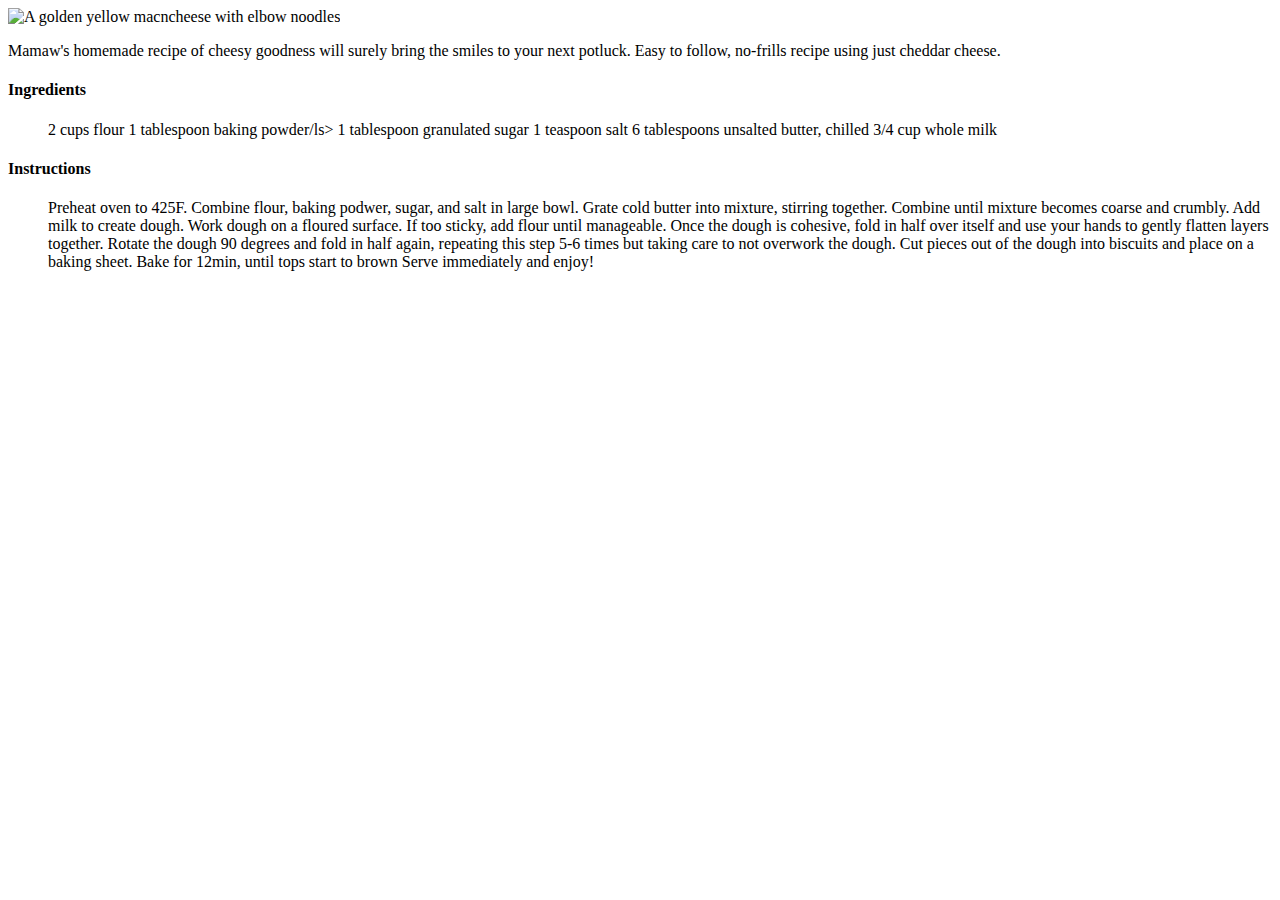
==== Recipes/biscuit.html @ 1ef49acf "created recipe htmls including images and text" ====
<!DOCTYPE html>
<html>
    <head> 
        <meta charset="utf-8">
        <title>Mamaw's Buttery Baked Biscuits</title>
    </head>
    <body>
        <img src="~/repos/odin-recipes/resources/macncheese.jpg" alt="A golden yellow macncheese with elbow noodles ">
        <p> Mamaw's homemade recipe of cheesy goodness will surely bring the smiles to your next potluck. Easy to follow, no-frills recipe using just cheddar cheese. </p>
        
        <h4>Ingredients</h4>
        <ul>
            <ls> 2 cups flour</ls>
            <ls> 1 tablespoon baking powder/ls>
            <ls> 1 tablespoon granulated sugar </ls>
            <ls> 1 teaspoon salt </ls>
            <ls> 6 tablespoons unsalted butter, chilled</ls>
            <ls> 3/4 cup whole milk </ls>
        </ul>
        <h4> Instructions</h4>
        <ol>
            <ls> Preheat oven to 425F.</ls>
            <ls> Combine flour, baking podwer, sugar, and salt in large bowl.</ls>
            <ls> Grate cold butter into mixture, stirring together. Combine until mixture becomes coarse and crumbly. </ls>
            <ls> Add milk to create dough.</ls>
            <ls> Work dough on a floured surface. If too sticky, add flour until manageable.</ls>
            <ls> Once the dough is cohesive, fold in half over itself and use your hands to gently flatten layers together. Rotate the dough 90 degrees and fold in half again, repeating this step 5-6 times but taking care to not overwork the dough.</ls>
            <ls> Cut pieces out of the dough into biscuits and place on a baking sheet.
            <ls> Bake for 12min, until tops start to brown </ls>
            <ls> Serve immediately and enjoy!</ls>
        </ol>
    
    
    </body>
</html>
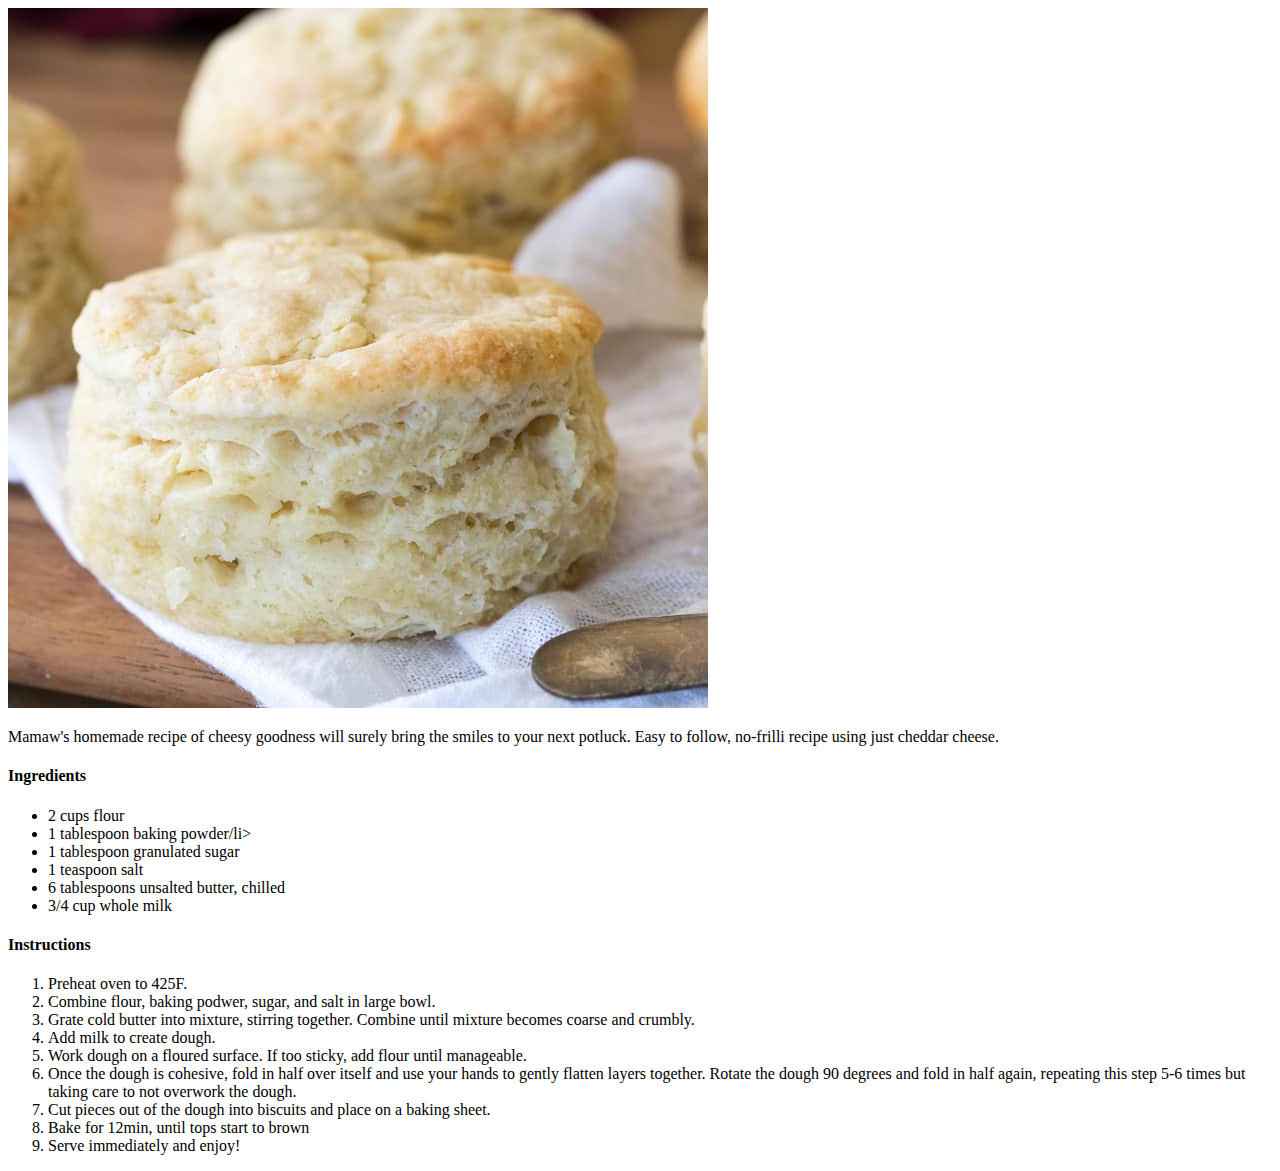
==== commit 12c348c7: "fix list typo, fix broken image directory" ====
--- a/Recipes/biscuit.html
+++ b/Recipes/biscuit.html
@@ -5,29 +5,29 @@
         <title>Mamaw's Buttery Baked Biscuits</title>
     </head>
     <body>
-        <img src="~/repos/odin-recipes/resources/macncheese.jpg" alt="A golden yellow macncheese with elbow noodles ">
-        <p> Mamaw's homemade recipe of cheesy goodness will surely bring the smiles to your next potluck. Easy to follow, no-frills recipe using just cheddar cheese. </p>
+        <img src="../resources/biscuit.jpg" alt="A close up of a flakey, layered biscuit with a golden brown top ">
+        <p> Mamaw's homemade recipe of cheesy goodness will surely bring the smiles to your next potluck. Easy to follow, no-frilli recipe using just cheddar cheese. </p>
         
         <h4>Ingredients</h4>
         <ul>
-            <ls> 2 cups flour</ls>
-            <ls> 1 tablespoon baking powder/ls>
-            <ls> 1 tablespoon granulated sugar </ls>
-            <ls> 1 teaspoon salt </ls>
-            <ls> 6 tablespoons unsalted butter, chilled</ls>
-            <ls> 3/4 cup whole milk </ls>
+            <li> 2 cups flour</li>
+            <li> 1 tablespoon baking powder/li>
+            <li> 1 tablespoon granulated sugar </li>
+            <li> 1 teaspoon salt </li>
+            <li> 6 tablespoons unsalted butter, chilled</li>
+            <li> 3/4 cup whole milk </li>
         </ul>
         <h4> Instructions</h4>
         <ol>
-            <ls> Preheat oven to 425F.</ls>
-            <ls> Combine flour, baking podwer, sugar, and salt in large bowl.</ls>
-            <ls> Grate cold butter into mixture, stirring together. Combine until mixture becomes coarse and crumbly. </ls>
-            <ls> Add milk to create dough.</ls>
-            <ls> Work dough on a floured surface. If too sticky, add flour until manageable.</ls>
-            <ls> Once the dough is cohesive, fold in half over itself and use your hands to gently flatten layers together. Rotate the dough 90 degrees and fold in half again, repeating this step 5-6 times but taking care to not overwork the dough.</ls>
-            <ls> Cut pieces out of the dough into biscuits and place on a baking sheet.
-            <ls> Bake for 12min, until tops start to brown </ls>
-            <ls> Serve immediately and enjoy!</ls>
+            <li> Preheat oven to 425F.</li>
+            <li> Combine flour, baking podwer, sugar, and salt in large bowl.</li>
+            <li> Grate cold butter into mixture, stirring together. Combine until mixture becomes coarse and crumbly. </li>
+            <li> Add milk to create dough.</li>
+            <li> Work dough on a floured surface. If too sticky, add flour until manageable.</li>
+            <li> Once the dough is cohesive, fold in half over itself and use your hands to gently flatten layers together. Rotate the dough 90 degrees and fold in half again, repeating this step 5-6 times but taking care to not overwork the dough.</li>
+            <li> Cut pieces out of the dough into biscuits and place on a baking sheet. </li>
+            <li> Bake for 12min, until tops start to brown </li>
+            <li> Serve immediately and enjoy!</li>
         </ol>
     
     
